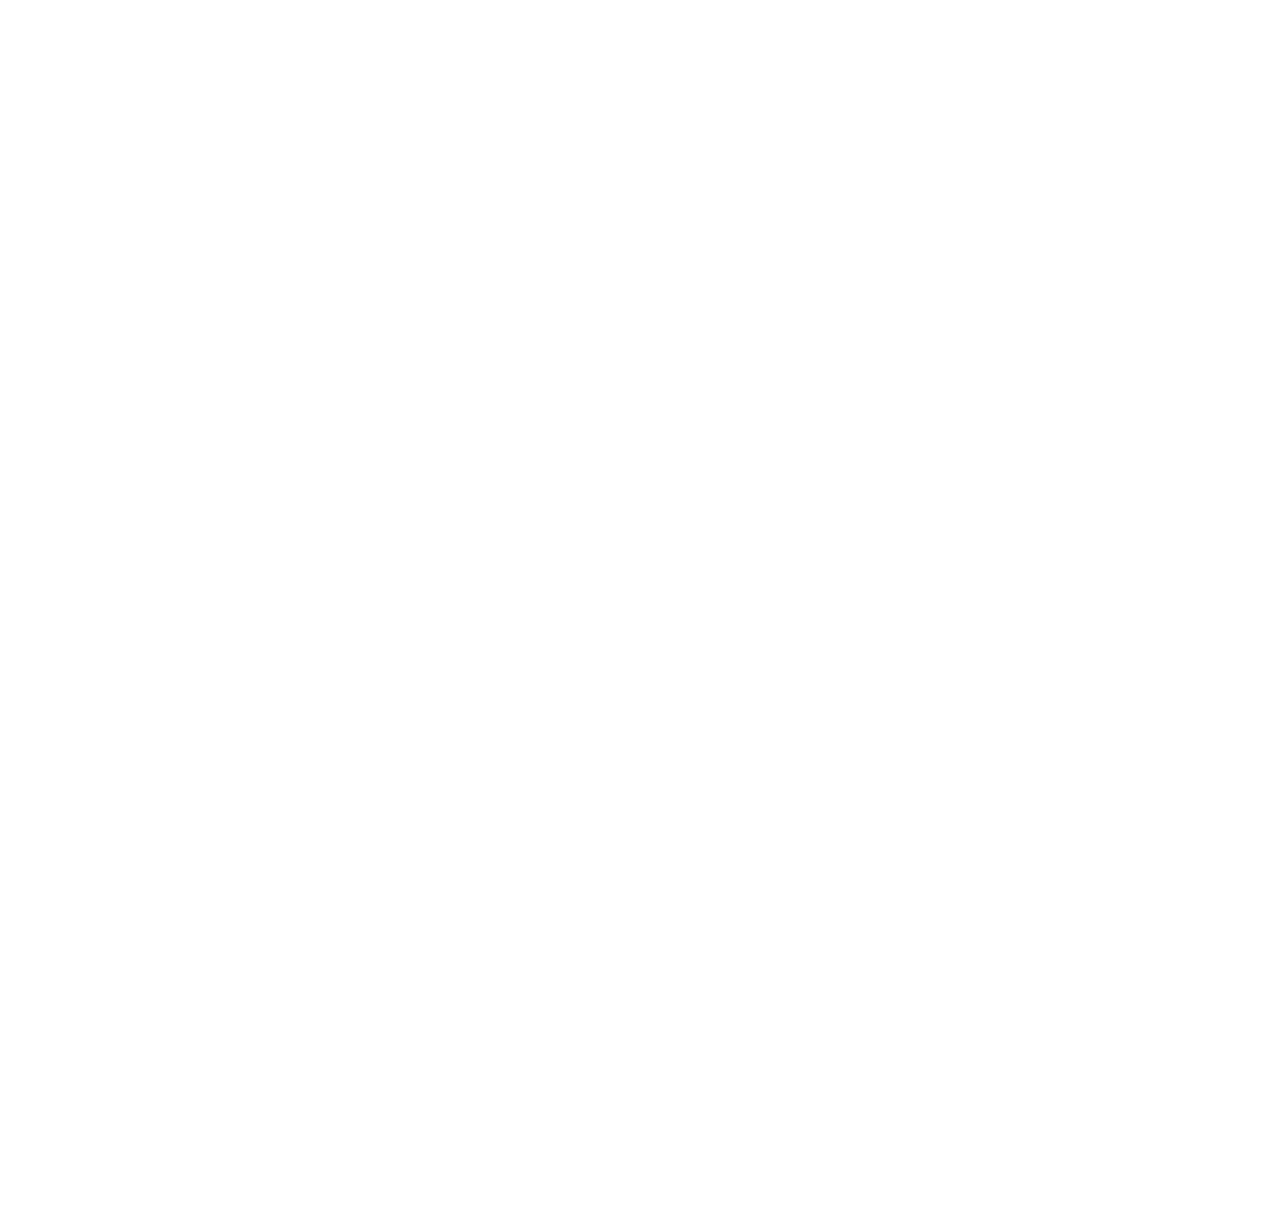
==== index.html @ 0f336463 "Rename 𝚒𝚗𝚍𝚎𝚡.html to index.html" ====
<html lang="en"> 
  <head>
    <meta charset="UTF-8" />
    <meta name="viewport" content="width=device-width,initial-scale=1.0" />
    <title>Portfolio</title>
    <link rel="stylesheet" href="omport.css" />
  </head>

  <body class="animated-box">
    <div class="navbar" id="myNavbar">
      <a href="#"></a>
      <a href="#">Home</a>
      <a href="#">About</a>
      <a href="#">Contact</a>

      <a href="javascript:void(0);" class="icon" onclick="toggleMenu()">
        &#9776;
      </a>
    </div>

    <div class="coin">
      <div class="coin1">
        <p>
          Hello! I'm <strong>Omprakash</strong>, a passionate developer with a
          knack for creating engaging and efficient solutions. With a strong
          foundation in web development, I enjoy transforming ideas into digital
          reality.
        </p>
      </div>
      <div class="coin2">
        <img src="omimg.JPG" alt="photo" />
      </div>
    </div>

    <section id="skills" class="skills-section">
      <div class="container">
        <h2>Skills</h2>
        <ul class="skills-list">
          <li>HTML</li>
          <li>CSS</li>
          <li>JavaScript</li>
          <li>Python</li>
          <li>C/C++</li>
        </ul>
      </div>
    </section>

    <div>
      <h1 style="text-align: center;">Projects</h1>
      <div class="projects">
        <div>
          <p>
            <h2>C/C++</h2>
            The mini project of the <strong>college application</strong>. 
          </p>
        </div>
        <div>
          <p>
           <h2>Python</h2>
          </p>
        </div>
        <div>
          <p>
            <h2>HTML,CSS</h2>
          </p>
        </div>
      </div>
    </div>

    
  </body>
  <script>
      function toggleMenu() {
        let navbar = document.getElementById("myNavbar");
        navbar.className =
          navbar.className === "navbar" ? "navbar responsive" : "navbar";
      }
    </script>
</html>
---- omport.css ----
* { 
  margin: 0;
  padding: 0px;
  box-sizing: border-box;
}
body {
  margin: 0;
  font-family: Arial, sans-serif;
}

.animated-box {
  position: relative;
  opacity: 0;
  transform: translate(100px);
  animation: slideInBottom 1s ease-out forwards;
}
@keyframes slideInBottom {
  0% {
    opacity: 0;
    transform: translateY(500px);
  }
  100% {
    opacity: 1;
    transform: translateY(0);
  }
}

.navbar {
  overflow: hidden;
  background-color: green;
}

.navbar a {
  float: left;
  display: block;
  color: white;
  text-align: center;
  padding: 14px 20px;
  text-decoration: none;
}

.navbar a:hover {
  background-color: #4caf50;
  color: black;
}

.navbar a.icon {
  display: none;
}

.coin {
  display: flex;
  flex-wrap: wrap;
  justify-content: center;
  height: 100vh;
}
.coin1 {
  flex: 1;
  padding: 20px;
  display: flex;
  justify-content: center;
  align-items: center;
}
.coin1 p {
  font-size: 3rem;
}
.coin2 {
  flex: 1;
}
.coin2 img {
  border: 5px solid aqua;
  border-radius: 50%;
  object-fit: contain;
  max-height: 100%;
  max-width: 100%;
  align-items: center;
  background: white;
  box-shadow: 19 005em 0 口#fed84c80, 20 0020em 4em 口#e8a55233, 21 0055en 8en 口#ff4d4d 1a;
  position: relative;
}

@media screen and (max-width: 600px) {
  * {
  margin: 0;
  padding: 0px;
  box-sizing: border-box;
}
  .navbar a:not(:first-child) {
    display: none;
  }

  .navbar a.icon {
    float: right;
    display: block;
  }

  .navbar.responsive {
    position: relative;
  }

  .navbar.responsive a.icon {
    position: absolute;
    right: 0;
    top: 0;
  }

  .navbar.responsive a {
    float: none;
    display: block;
    text-align: left;
  }
  .coin {
    display: grid;
  }
  .coin1 {
    grid-row: 2;
    padding: 20px;
    display: grid;
    justify-content: center;
    align-items: center;
  }
  .coin1 p {
    font-size: 30px;
  }
}

/*.coin {
  display: flex;
  height: 100vh;
}
.coin1 {
  flex: 1;
  padding: 20px;
  display: flex;
  justify-content: center;
  align-items: center;
}
.coin1 p {
  font-size: 3rem;
}
.coin2 {
  flex: 1;
}
.coin2 img {
  border: 5px solid aqua;
  border-radius: 50%;
  object-fit: contain;
  max-height: 100%;
  max-width: 100%;
  align-items: center;
}
*/
.skills-section {
  padding: 40px 0;
  background-color: #e2e2e2;
}

.skills-section h2 {
  text-align: center;
  margin-bottom: 20px;
}

.skills-list {
  display: flex;
  flex-wrap: wrap;
  justify-content: center;
  padding: 0;
  list-style: none;
}

.skills-list li {
  background-color: #333;
  color: #fff;
  margin: 10px;
  padding: 10px 20px;
  border-radius: 5px;
}

.projects {
  display: flex;
  flex: 3;
  justify-content: space-around;
}
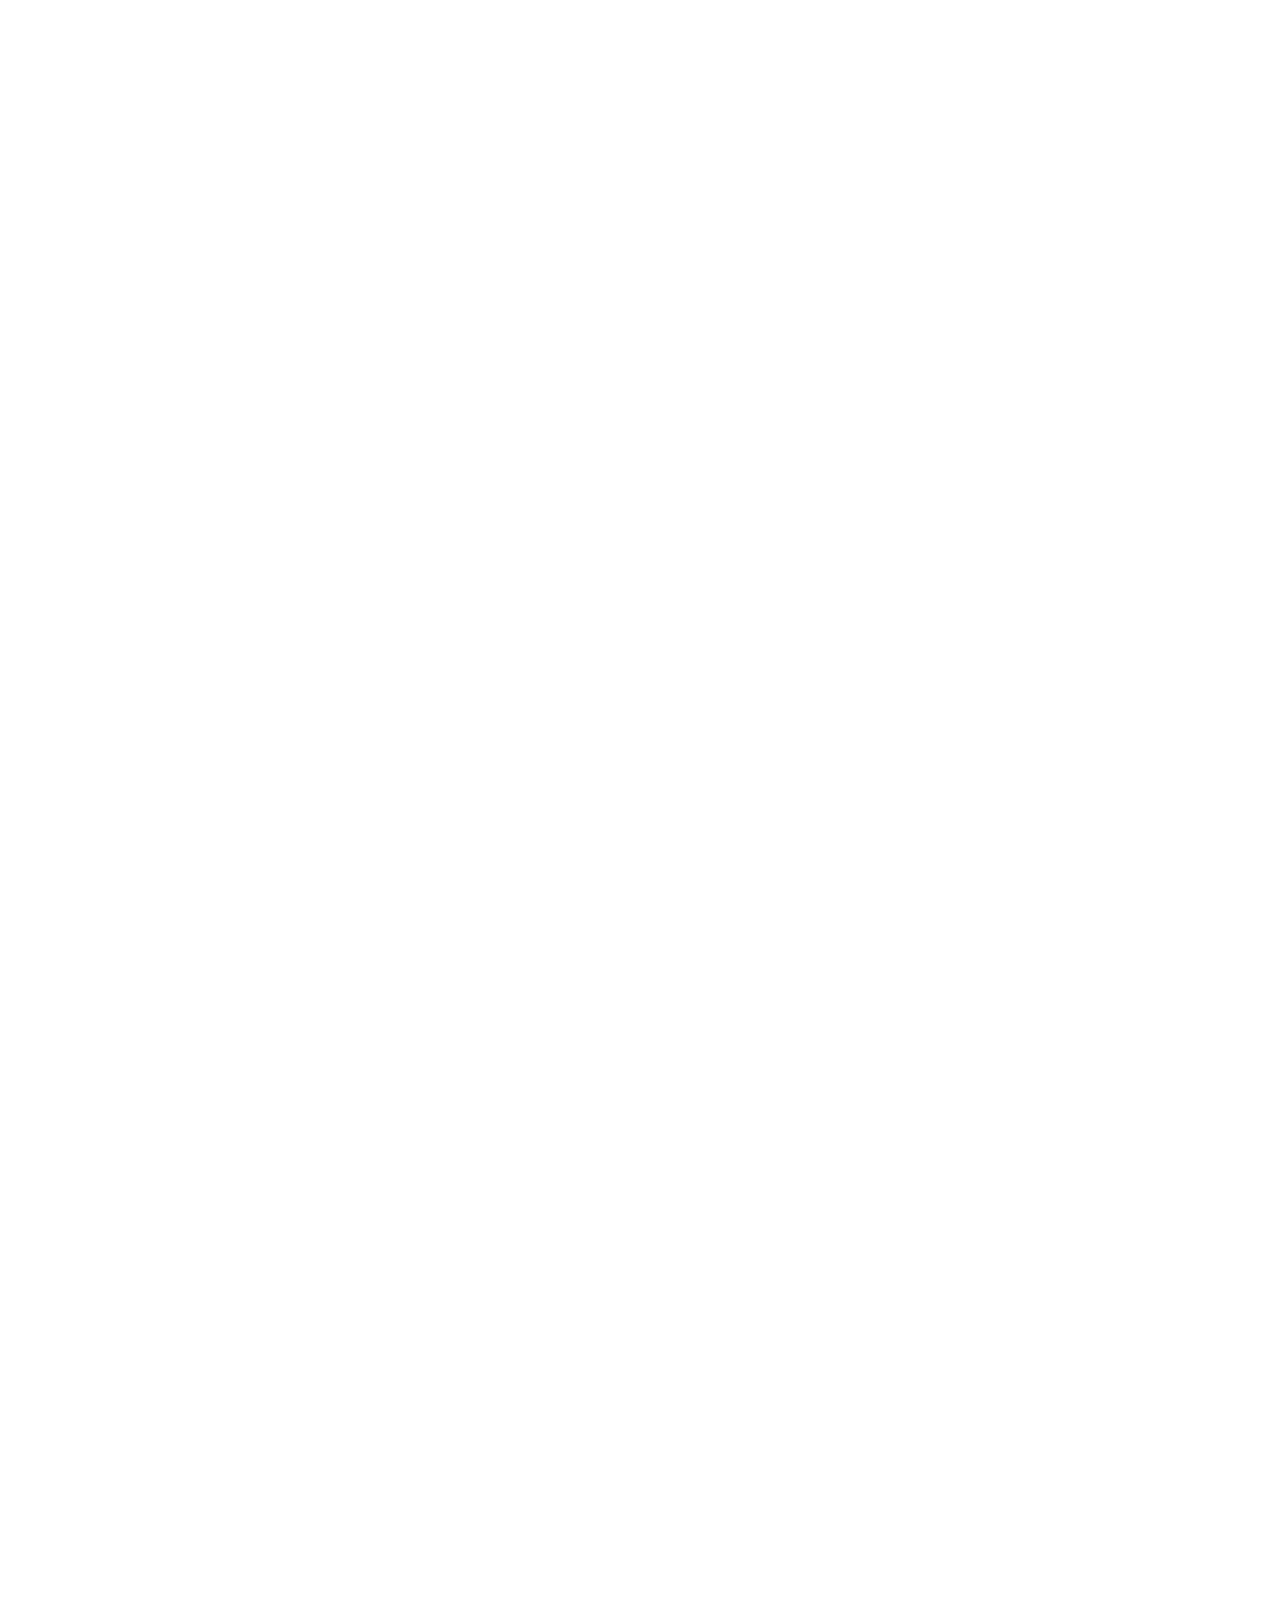
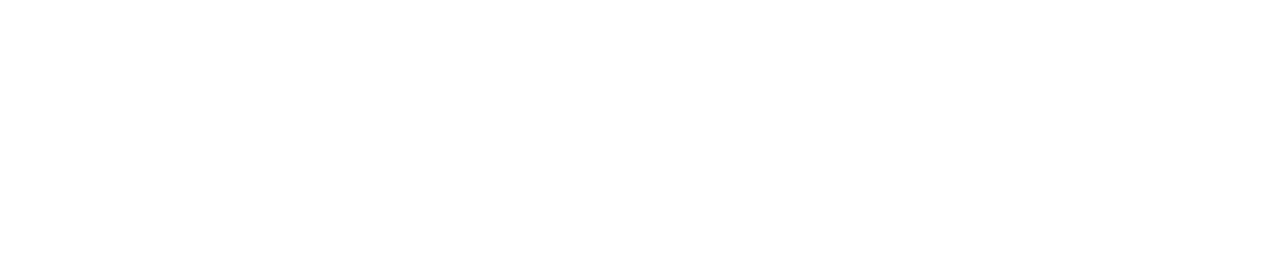
==== commit 47bbf3df: "Update and rename ompot.html to index.html" ====
--- a/index.html
+++ b/index.html
@@ -1,79 +1,172 @@
-<html lang="en"> 
-  <head>
-    <meta charset="UTF-8" />
-    <meta name="viewport" content="width=device-width,initial-scale=1.0" />
-    <title>Portfolio</title>
-    <link rel="stylesheet" href="omport.css" />
-  </head>
-
-  <body class="animated-box">
-    <div class="navbar" id="myNavbar">
-      <a href="#"></a>
-      <a href="#">Home</a>
-      <a href="#">About</a>
-      <a href="#">Contact</a>
-
-      <a href="javascript:void(0);" class="icon" onclick="toggleMenu()">
-        &#9776;
-      </a>
-    </div>
-
-    <div class="coin">
-      <div class="coin1">
-        <p>
-          Hello! I'm <strong>Omprakash</strong>, a passionate developer with a
-          knack for creating engaging and efficient solutions. With a strong
-          foundation in web development, I enjoy transforming ideas into digital
-          reality.
-        </p>
-      </div>
-      <div class="coin2">
-        <img src="omimg.JPG" alt="photo" />
-      </div>
-    </div>
-
-    <section id="skills" class="skills-section">
-      <div class="container">
-        <h2>Skills</h2>
-        <ul class="skills-list">
-          <li>HTML</li>
-          <li>CSS</li>
-          <li>JavaScript</li>
-          <li>Python</li>
-          <li>C/C++</li>
-        </ul>
-      </div>
-    </section>
-
-    <div>
-      <h1 style="text-align: center;">Projects</h1>
-      <div class="projects">
-        <div>
-          <p>
-            <h2>C/C++</h2>
-            The mini project of the <strong>college application</strong>. 
-          </p>
-        </div>
-        <div>
-          <p>
-           <h2>Python</h2>
-          </p>
-        </div>
-        <div>
-          <p>
-            <h2>HTML,CSS</h2>
-          </p>
-        </div>
-      </div>
-    </div>
-
-    
-  </body>
-  <script>
-      function toggleMenu() {
-        let navbar = document.getElementById("myNavbar");
-        navbar.className =
-          navbar.className === "navbar" ? "navbar responsive" : "navbar";
-      }
-    </script>
-</html>
+<html lang="en">
+  <head>
+    <meta charset="UTF-8" />
+    <meta name="viewport" content="width=device-width,initial-scale=1.0" />
+    <title>Portfolio</title>
+    <link rel="stylesheet" href="omport.css" />
+    <link rel="stylesheet" href="omport1.css" />
+  </head>
+
+  <body class="animated-box" id="home">
+    <div class="navbar" id="myNavbar">
+      <a href="#"></a>
+      <a href="#home">Home</a>
+      <a href="#about">About</a>
+      <a href="#contact">Contact</a>
+
+      <a href="javascript:void(0);" class="icon" onclick="toggleMenu()">
+        &#9776;
+      </a>
+    </div>
+
+    <div class="coin" id="about">
+      <div class="coin1">
+        <p>
+          Hello! I'm <strong>Omprakash</strong>, a passionate developer with a
+          knack for creating engaging and efficient solutions. With a strong
+          foundation in web development, I enjoy transforming ideas into digital
+          reality.
+        </p>
+      </div>
+      <div class="coin2">
+        <img src="omimg.JPG" alt="photo" />
+      </div>
+    </div>
+
+    <section id="skills" class="skills-section">
+      <div class="container">
+        <h2>Skills</h2>
+        <ul class="skills-list">
+          <li>HTML</li>
+          <li>CSS</li>
+          <li>JavaScript</li>
+          <li>Python</li>
+          <li>C/C++</li>
+        </ul>
+      </div>
+    </section>
+
+    <div>
+      <h1 style="text-align: center">Projects</h1>
+      <br /><br />
+
+      <div class="projects">
+        <div class="box">
+          <div id="show">
+            <h1 class="cls">C/C++</h1>
+            <!-- <div id="show">&#9660</div> -->
+            <br />
+          </div>
+          <div id="content" class="hidden assign">
+            <div>
+              This mini project for the
+              <strong>college application</strong> allows the user to choose
+              between Engineering or Arts as their preferred course of study.
+              After selecting the course, the program checks whether the user
+              meets the eligibility criteria for the chosen program. If the user
+              is eligible, they can proceed to fill in further details for the
+              application.
+            </div>
+
+            <img src="clgapply.jpg" />
+          </div>
+        </div>
+        <br /><br /><br />
+        <hr />
+
+        <div class="box">
+          <h1 id="show2" class="cls">Python</h1>
+          <br />
+          <div id="content2" class="hidden assign">
+            <div>
+              This mini project is focused on the
+              <strong>ATM Machine User Interface (UI)</strong>. The program
+              simulates the functionality of an ATM, allowing users to check
+              their bank balance, withdraw funds, and make deposits. The code
+              implements these core features of an ATM machine.
+            </div>
+            <img src="atmui.jpg" />
+          </div>
+        </div>
+        <br /><br /><br />
+        <hr />
+
+        <div>
+          <h1 id="show3" class="cls">FRONTEND</h1>
+          <br />
+          <div id="content3" class="hidden assign">
+            <div>
+              This mini project involves creating my own
+              <strong>Portfolio</strong>. The portfolio includes my personal
+              details, skills, and projects, along with the source code for each
+              project. The portfolio is developed using HTML, CSS, and
+              JavaScript to provide a functional and interactive presentation.
+            </div>
+            <img src="portimg.jpg" />
+          </div>
+        </div>
+        <br /><br /><br />
+        <hr />
+      </div>
+    </div>
+
+    <!-- contact section -->
+
+    <div class="call" id="contact">
+      <h1>Contact details</h1>
+      <br /><br /><br />
+      <form>
+        <label for="name">Name : </label>
+        <input
+          type="text"
+          name="Name"
+          id="name"
+          placeholder="name"
+        /><br /><br />
+        <label for="msg">Message : </label>
+        <input
+          type="text"
+          name="Message"
+          id="msg"
+          placeholder="message"
+        /><br /><br />
+        <input type="submit" value="Submit" />
+      </form>
+    </div>
+
+    <div class="foot">
+      <footer>
+        <p style="text-align: center">© copyright 2024 this is my portfolio</p>
+        <div>
+          <a
+            href="https://www.linkedin.com/in/om-prakash-46202a283?utm_source=share&utm_campaign=share_via&utm_content=profile&utm_medium=android_app"
+            >linedin</a
+          ><br />
+          <a href="https://github.com/Omdeveloped/">git</a>
+        </div>
+      </footer>
+    </div>
+  </body>
+  <script>
+    document.getElementById("show").addEventListener("click", function () {
+      var content = document.getElementById("content");
+      content.classList.toggle("hidden");
+    });
+
+    document.getElementById("show2").addEventListener("click", function () {
+      var content = document.getElementById("content2");
+      content.classList.toggle("hidden");
+    });
+
+    document.getElementById("show3").addEventListener("click", function () {
+      var content = document.getElementById("content3");
+      content.classList.toggle("hidden");
+    });
+
+    function toggleMenu() {
+      let navbar = document.getElementById("myNavbar");
+      navbar.className =
+        navbar.className === "navbar" ? "navbar responsive" : "navbar";
+    }
+  </script>
+</html>
--- a/omport.css
+++ b/omport.css
@@ -1,183 +1,280 @@
-* { 
-  margin: 0;
-  padding: 0px;
-  box-sizing: border-box;
-}
-body {
-  margin: 0;
-  font-family: Arial, sans-serif;
-}
-
-.animated-box {
-  position: relative;
-  opacity: 0;
-  transform: translate(100px);
-  animation: slideInBottom 1s ease-out forwards;
-}
-@keyframes slideInBottom {
-  0% {
-    opacity: 0;
-    transform: translateY(500px);
-  }
-  100% {
-    opacity: 1;
-    transform: translateY(0);
-  }
-}
-
-.navbar {
-  overflow: hidden;
-  background-color: green;
-}
-
-.navbar a {
-  float: left;
-  display: block;
-  color: white;
-  text-align: center;
-  padding: 14px 20px;
-  text-decoration: none;
-}
-
-.navbar a:hover {
-  background-color: #4caf50;
-  color: black;
-}
-
-.navbar a.icon {
-  display: none;
-}
-
-.coin {
-  display: flex;
-  flex-wrap: wrap;
-  justify-content: center;
-  height: 100vh;
-}
-.coin1 {
-  flex: 1;
-  padding: 20px;
-  display: flex;
-  justify-content: center;
-  align-items: center;
-}
-.coin1 p {
-  font-size: 3rem;
-}
-.coin2 {
-  flex: 1;
-}
-.coin2 img {
-  border: 5px solid aqua;
-  border-radius: 50%;
-  object-fit: contain;
-  max-height: 100%;
-  max-width: 100%;
-  align-items: center;
-  background: white;
-  box-shadow: 19 005em 0 口#fed84c80, 20 0020em 4em 口#e8a55233, 21 0055en 8en 口#ff4d4d 1a;
-  position: relative;
-}
-
-@media screen and (max-width: 600px) {
-  * {
-  margin: 0;
-  padding: 0px;
-  box-sizing: border-box;
-}
-  .navbar a:not(:first-child) {
-    display: none;
-  }
-
-  .navbar a.icon {
-    float: right;
-    display: block;
-  }
-
-  .navbar.responsive {
-    position: relative;
-  }
-
-  .navbar.responsive a.icon {
-    position: absolute;
-    right: 0;
-    top: 0;
-  }
-
-  .navbar.responsive a {
-    float: none;
-    display: block;
-    text-align: left;
-  }
-  .coin {
-    display: grid;
-  }
-  .coin1 {
-    grid-row: 2;
-    padding: 20px;
-    display: grid;
-    justify-content: center;
-    align-items: center;
-  }
-  .coin1 p {
-    font-size: 30px;
-  }
-}
-
-/*.coin {
-  display: flex;
-  height: 100vh;
-}
-.coin1 {
-  flex: 1;
-  padding: 20px;
-  display: flex;
-  justify-content: center;
-  align-items: center;
-}
-.coin1 p {
-  font-size: 3rem;
-}
-.coin2 {
-  flex: 1;
-}
-.coin2 img {
-  border: 5px solid aqua;
-  border-radius: 50%;
-  object-fit: contain;
-  max-height: 100%;
-  max-width: 100%;
-  align-items: center;
-}
-*/
-.skills-section {
-  padding: 40px 0;
-  background-color: #e2e2e2;
-}
-
-.skills-section h2 {
-  text-align: center;
-  margin-bottom: 20px;
-}
-
-.skills-list {
-  display: flex;
-  flex-wrap: wrap;
-  justify-content: center;
-  padding: 0;
-  list-style: none;
-}
-
-.skills-list li {
-  background-color: #333;
-  color: #fff;
-  margin: 10px;
-  padding: 10px 20px;
-  border-radius: 5px;
-}
-
-.projects {
-  display: flex;
-  flex: 3;
-  justify-content: space-around;
-}+* {
+  margin: 0;
+  padding: 0;
+  box-sizing: border-box;
+}
+body {
+  margin: 0;
+  font-family: "Times New Roman", Times, serif;
+}
+
+.animated-box {
+  position: relative;
+  opacity: 0;
+  transform: translate(100px);
+  animation: slideInBottom 1s ease-out forwards;
+}
+@keyframes slideInBottom {
+  0% {
+    opacity: 0;
+    transform: translateY(500px);
+  }
+  100% {
+    opacity: 1;
+    transform: translateY(0);
+  }
+}
+
+.navbar {
+  overflow: hidden;
+  background-color: green;
+}
+
+.navbar a {
+  float: left;
+  display: block;
+  color: white;
+  text-align: center;
+  padding: 14px 20px;
+  text-decoration: none;
+}
+
+.navbar a:hover {
+  background-color: #4caf50;
+  color: black;
+}
+
+.navbar a.icon {
+  display: none;
+}
+
+.coin {
+  background-color: #fafad2;
+  padding: 10px;
+  border: 1px solid gray;
+  border-radius: 10px;
+  display: flex;
+  height: 100vh;
+}
+.coin1 {
+  flex: 1;
+  padding: 20px;
+  display: flex;
+  justify-content: center;
+  align-items: center;
+}
+.coin1 p {
+  font-size: 3rem;
+}
+.coin2 {
+  flex: 1;
+}
+.coin2 img {
+  border: 5px;
+  border-radius: 50%;
+  padding: 10px;
+  object-fit: contain;
+  max-height: 100%;
+  max-width: 100%;
+  align-items: center;
+  box-shadow: 0 0 5em 0 #fed84c80, 0 0 20em 4em #e8a55233,
+    0 0 55em 8em #ff4d4d1a;
+  position: relative;
+}
+
+@media screen and (max-width: 600px) {
+  .navbar a:not(:first-child) {
+    display: none;
+  }
+
+  .navbar a.icon {
+    float: right;
+    display: block;
+  }
+
+  .navbar.responsive {
+    position: relative;
+  }
+
+  .navbar.responsive a.icon {
+    position: absolute;
+    right: 0;
+    top: 0;
+  }
+
+  .navbar.responsive a {
+    float: none;
+    display: block;
+    text-align: left;
+  }
+  .coin {
+    display: grid;
+  }
+  .coin1 {
+    grid-row: 2;
+    padding: 20px;
+    display: grid;
+    justify-content: center;
+    align-items: center;
+  }
+  .coin1 p {
+    font-size: 30px;
+  }
+  .projects {
+    display: inline-block;
+    /*flex: 1;
+    justify-content: space-around;*/
+  }
+
+  /* .sep {
+    display: flex;
+  }
+  .sep.sep1 {
+    size: 50%;
+    flex: 1;
+    display: flex;
+    justify-content: right;
+    align-items: right;
+  } */
+  .cls {
+    text-align: center;
+  }
+  .cls:hover {
+    cursor: pointer;
+  }
+  /* .box {
+    width: 100%;
+    height: fit-content;
+    border: 1px solid gray;
+    border-radius: 10px;
+    background-color: transparent;
+    opacity: 1;
+  } */
+  .assign {
+    text-align: center;
+    height: fit-content;
+    width: 100%;
+    font-size: 20px;
+  }
+}
+
+/*.coin {
+  display: flex;
+  height: 100vh;
+}
+.coin1 {
+  flex: 1;
+  padding: 20px;
+  display: flex;
+  justify-content: center;
+  align-items: center;
+}
+.coin1 p {
+  font-size: 3rem;
+}
+.coin2 {
+  flex: 1;
+}
+.coin2 img {
+  border: 5px solid aqua;
+  border-radius: 50%;
+  object-fit: contain;
+  max-height: 100%;
+  max-width: 100%;
+  align-items: center;
+}
+*/
+.skills-section {
+  border: 50px;
+
+  border-radius: 10px;
+  padding: 40px 0;
+  background-color: #e2e2e2;
+}
+
+.skills-section h2 {
+  text-align: center;
+  margin-bottom: 20px;
+}
+
+.skills-list {
+  display: flex;
+  flex-wrap: wrap;
+  justify-content: center;
+  padding: 0;
+  list-style: none;
+}
+
+.skills-list li {
+  background-color: #333;
+  color: #fff;
+  margin: 10px;
+  padding: 10px 20px;
+  border-radius: 5px;
+}
+
+.projects {
+  padding: 10px;
+  border: 2px solid gray;
+  border-radius: 10px;
+}
+.cls {
+  text-align: center;
+}
+.cls:hover {
+  cursor: pointer;
+}
+.hidden {
+  display: none;
+  text-align: left;
+}
+/* .proimg {
+  height: 50px;
+  width: 50px;
+} */
+/* .hidden .assign {
+  text-align: center;
+  size: 20px;
+} */
+/* .right {
+  text-align: right;
+} */
+/* .sep {
+  display: flex;
+}
+.sep1 {
+  padding-left: 30px;
+  padding-right: 30px;
+  flex: 1;
+  display: flex;
+  justify-content: right;
+  align-items: right;
+} */
+/* flex: 1;
+  padding: 20px;
+  display: flex;
+  justify-content: center;
+  align-items: center; */
+/* .box {
+  width: 100%;
+  height: fit-content;
+  border: 1px solid gray;
+  border-radius: 10px;
+  background-color: transparent;
+  opacity: 1;
+} */
+
+/* contact */
+.call {
+  padding: 10px;
+  text-align: center;
+  border: 2px solid gray;
+  border-radius: 10px;
+}
+
+.foot {
+  padding: 20px;
+  border: 2px solid gray;
+  background: gray;
+  border-radius: 10px;
+}
--- a/omport1.css
+++ b/omport1.css
@@ -0,0 +1,31 @@
+.assign {
+  text-align: center;
+  size: 500px;
+  font-size: 30px;
+}
+.assign > img {
+  height: 300px;
+  width: 300px;
+}
+@media screen and (max-width: 600px) {
+  .assign {
+    text-align: center;
+    size: 500px;
+    font-size: 30px;
+  }
+  .hidden {
+    display: flex;
+    height: fit-content;
+    width: 100%;
+    overflow: hidden;
+    visibility: collapse;
+  }
+  .cls {
+    height: 20px;
+  }
+
+  /* .cls:hover {
+    height: fit-content;
+    cursor: pointer;
+  } */
+}
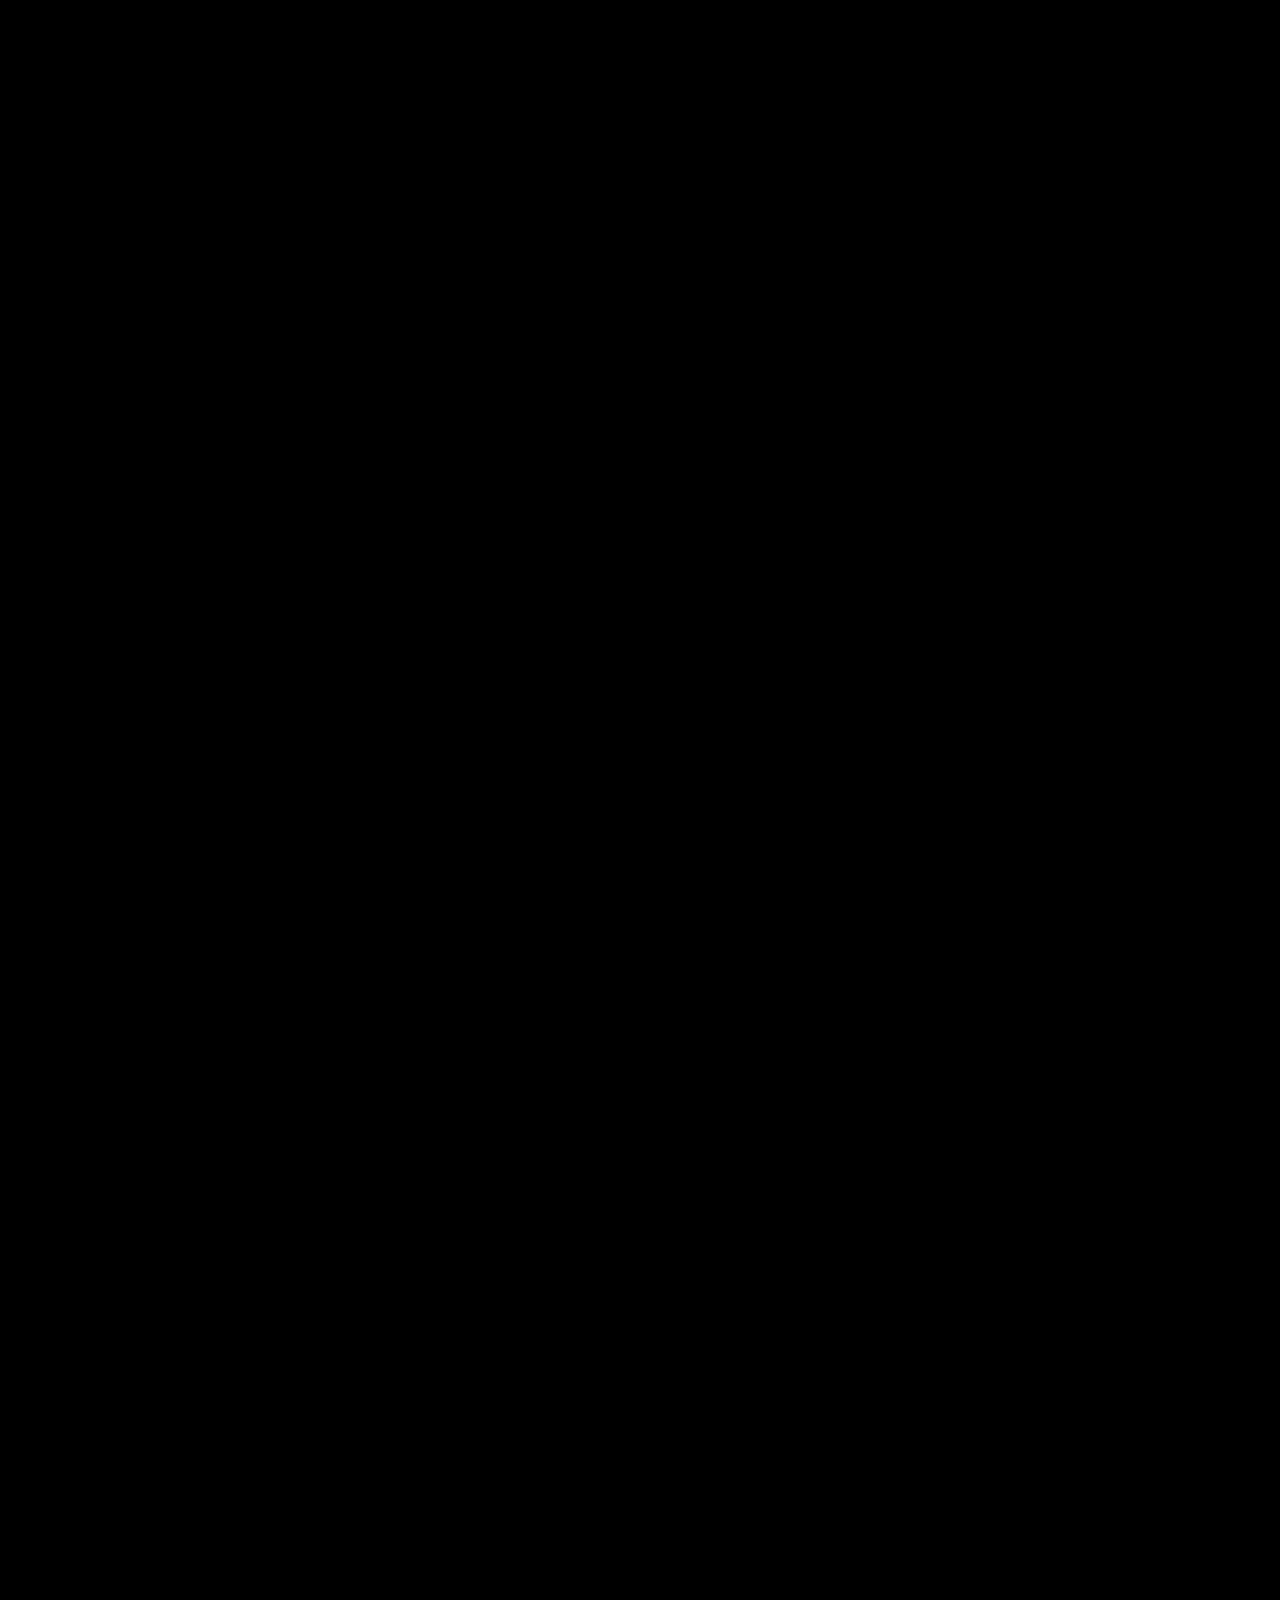
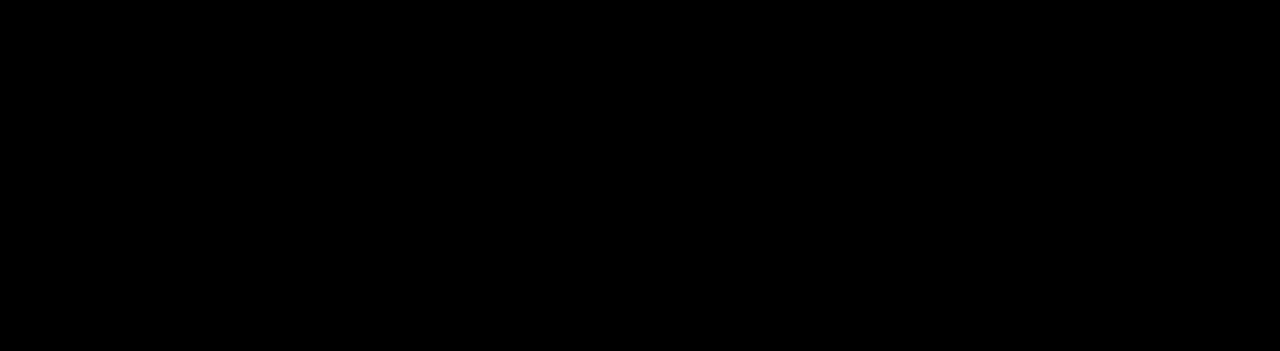
==== commit 715699a0: "Update and rename ompot.html to index.html" ====
--- a/index.html
+++ b/index.html
@@ -7,7 +7,7 @@
     <link rel="stylesheet" href="omport1.css" />
   </head>
 
-  <body class="animated-box" id="home">
+  <body class="animated-box darktheme" id="home">
     <div class="navbar" id="myNavbar">
       <a href="#"></a>
       <a href="#home">Home</a>
@@ -47,7 +47,7 @@
     </section>
 
     <div>
-      <h1 style="text-align: center">Projects</h1>
+      <h1 class="ptc">Our Projects</h1>
       <br /><br />
 
       <div class="projects">
@@ -55,9 +55,9 @@
           <div id="show">
             <h1 class="cls">C/C++</h1>
             <!-- <div id="show">&#9660</div> -->
-            <br />
+            <br /><br />
           </div>
-          <div id="content" class="hidden assign">
+          <div id="content" class="hidden assign hide">
             <div>
               This mini project for the
               <strong>college application</strong> allows the user to choose
@@ -68,16 +68,18 @@
               application.
             </div>
 
-            <img src="clgapply.jpg" />
+            <img src="clgapply.jpg" /><br />
+            <a href="https://github.com/Omdeveloped/App.git" target="_blank"
+              >Source code</a
+            >
           </div>
         </div>
-        <br /><br /><br />
-        <hr />
+        <br /><br /><br /><br />
 
         <div class="box">
           <h1 id="show2" class="cls">Python</h1>
-          <br />
-          <div id="content2" class="hidden assign">
+          <br /><br />
+          <div id="content2" class="hidden assign hide">
             <div>
               This mini project is focused on the
               <strong>ATM Machine User Interface (UI)</strong>. The program
@@ -88,13 +90,12 @@
             <img src="atmui.jpg" />
           </div>
         </div>
-        <br /><br /><br />
-        <hr />
+        <br /><br /><br /><br />
 
         <div>
           <h1 id="show3" class="cls">FRONTEND</h1>
-          <br />
-          <div id="content3" class="hidden assign">
+          <br /><br />
+          <div id="content3" class="hidden assign hide">
             <div>
               This mini project involves creating my own
               <strong>Portfolio</strong>. The portfolio includes my personal
@@ -106,7 +107,6 @@
           </div>
         </div>
         <br /><br /><br />
-        <hr />
       </div>
     </div>
 
--- a/omport.css
+++ b/omport.css
@@ -2,6 +2,10 @@
   margin: 0;
   padding: 0;
   box-sizing: border-box;
+}
+.darktheme {
+  background-color: black;
+  color: white;
 }
 body {
   margin: 0;
@@ -27,11 +31,11 @@
 
 .navbar {
   overflow: hidden;
-  background-color: green;
+  /* background-color: green; */
 }
 
 .navbar a {
-  float: left;
+  float: right;
   display: block;
   color: white;
   text-align: center;
@@ -40,8 +44,9 @@
 }
 
 .navbar a:hover {
-  background-color: #4caf50;
-  color: black;
+  cursor: pointer;
+  background-color: black;
+  color: white;
 }
 
 .navbar a.icon {
@@ -49,7 +54,6 @@
 }
 
 .coin {
-  background-color: #fafad2;
   padding: 10px;
   border: 1px solid gray;
   border-radius: 10px;
@@ -77,7 +81,7 @@
   max-height: 100%;
   max-width: 100%;
   align-items: center;
-  box-shadow: 0 0 5em 0 #fed84c80, 0 0 20em 4em #e8a55233,
+  box-shadow: 0 0 5em 0 #1a25c780, 0 0 20em 4em #1c033896,
     0 0 55em 8em #ff4d4d1a;
   position: relative;
 }
@@ -189,7 +193,7 @@
 
   border-radius: 10px;
   padding: 40px 0;
-  background-color: #e2e2e2;
+  /* background-color: #e2e2e2; */
 }
 
 .skills-section h2 {
@@ -212,7 +216,11 @@
   padding: 10px 20px;
   border-radius: 5px;
 }
-
+.ptc {
+  /* project title color */
+  text-align: center;
+  color: steelblue;
+}
 .projects {
   padding: 10px;
   border: 2px solid gray;
--- a/omport1.css
+++ b/omport1.css
@@ -1,6 +1,6 @@
 .assign {
   text-align: center;
-  size: 500px;
+  size: 50px;
   font-size: 30px;
 }
 .assign > img {
@@ -10,15 +10,15 @@
 @media screen and (max-width: 600px) {
   .assign {
     text-align: center;
-    size: 500px;
+    /* size: 500px; */
     font-size: 30px;
   }
-  .hidden {
-    display: flex;
-    height: fit-content;
+  .hide {
+    display: block;
+    /* height: fit-content; */
     width: 100%;
     overflow: hidden;
-    visibility: collapse;
+    visibility: visible;
   }
   .cls {
     height: 20px;
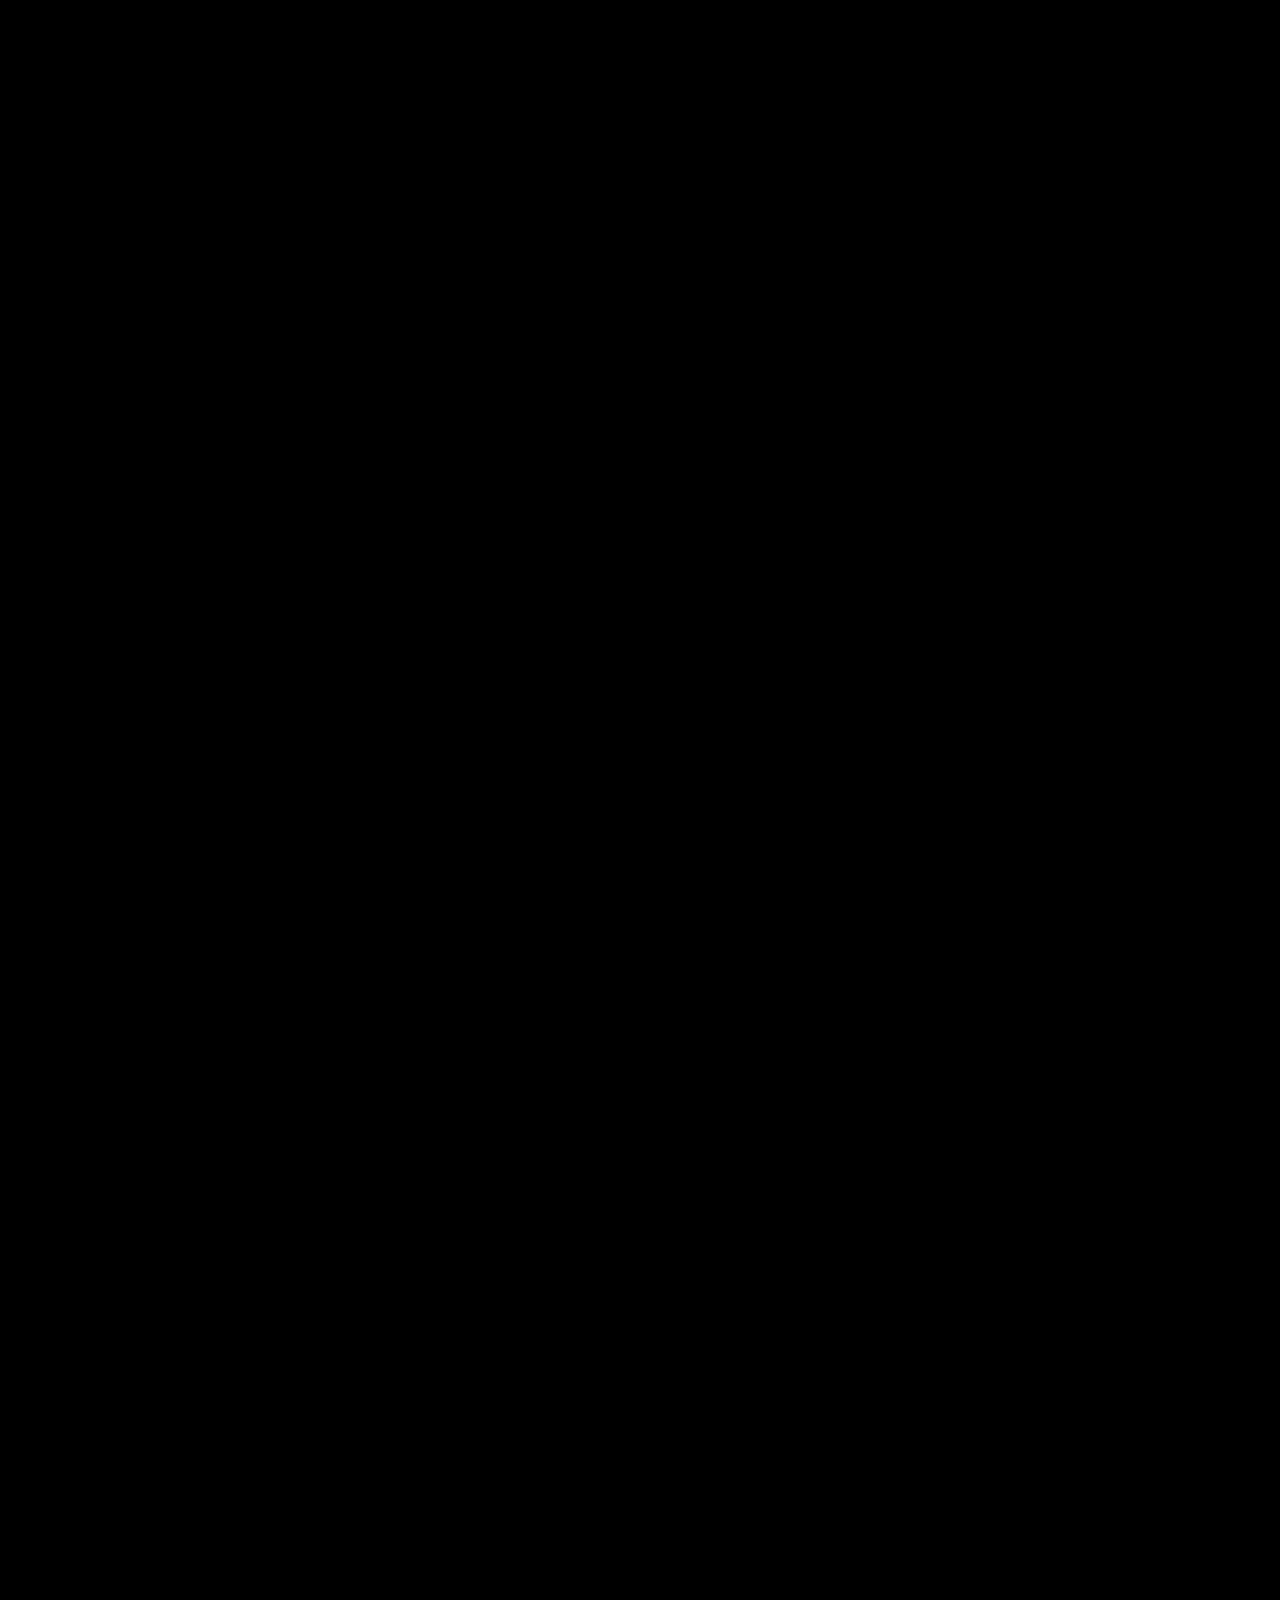
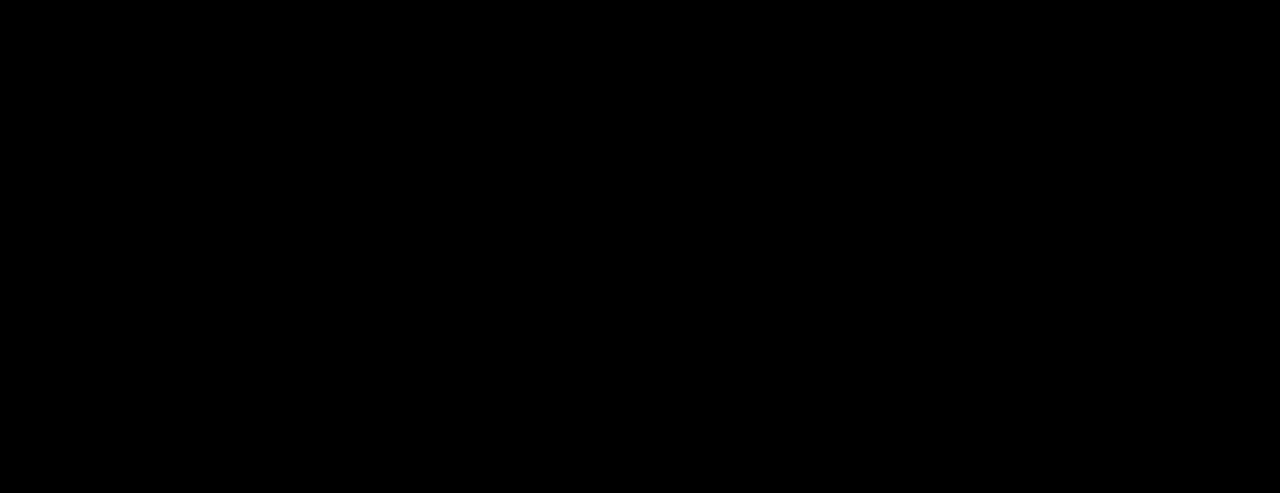
==== commit 82f32981: "Add files via upload" ====
--- a/index.html
+++ b/index.html
@@ -3,73 +3,91 @@
     <meta charset="UTF-8" />
     <meta name="viewport" content="width=device-width,initial-scale=1.0" />
     <title>Portfolio</title>
+    <link
+      rel="stylesheet"
+      href="https://cdnjs.cloudflare.com/ajax/libs/font-awesome/4.7.0/css/font-awesome.min.css"
+    />
+    <link
+      rel="stylesheet"
+      href="https://cdnjs.cloudflare.com/ajax/font-awesome/4.7.0/css/font-awesome.min.css libs"
+    />
     <link rel="stylesheet" href="omport.css" />
     <link rel="stylesheet" href="omport1.css" />
   </head>
 
   <body class="animated-box darktheme" id="home">
+    <!-- nav section -->
     <div class="navbar" id="myNavbar">
       <a href="#"></a>
-      <a href="#home">Home</a>
-      <a href="#about">About</a>
-      <a href="#contact">Contact</a>
-
-      <a href="javascript:void(0);" class="icon" onclick="toggleMenu()">
+      <a href="#home" class="nav-link"> Home</a>
+      <a href="#about" class="nav-link"> About</a>
+      <a href="#skills" class="nav-link">Skill</a>
+      <a href="#project" class="nav-link">Project</a>
+      <a href="#contact"class="nav-link"> Contact</a>
+      
+
+      <a href="javascript:void(0);" class="icon nav-link" onclick="toggleMenu()">
         &#9776;
       </a>
     </div>
-
-    <div class="coin" id="about">
+    <br /><br /><br />
+    
+    <!-- about section -->
+    <span id="about">About <strong>Me</strong></span>
+
+    <div class="coin">
       <div class="coin1">
         <p>
-          Hello! I'm <strong>Omprakash</strong>, a passionate developer with a
-          knack for creating engaging and efficient solutions. With a strong
-          foundation in web development, I enjoy transforming ideas into digital
-          reality.
+          Hello! I'm <strong>Omprakash</strong>, a passionate
+          developer with a knack for creating engaging and efficient solutions.
+          With a strong foundation in web development, I enjoy transforming
+          ideas into digital reality.
         </p>
       </div>
       <div class="coin2">
-        <img src="omimg.JPG" alt="photo" />
-      </div>
-    </div>
-
+        <img src="https://i.ibb.co/ygmmD4m/1000021553-removebg-preview.png" alt="1000021553-removebg-preview" >
+      </div>
+    </div>
+
+    <!-- skill section -->
     <section id="skills" class="skills-section">
       <div class="container">
-        <h2>Skills</h2>
-        <ul class="skills-list">
-          <li>HTML</li>
-          <li>CSS</li>
-          <li>JavaScript</li>
-          <li>Python</li>
-          <li>C/C++</li>
+        <h2><strong>Skills</strong></h2>
+        <ul class="skills-list ">
+          <li class="nav-link">HTML</li>
+          <li class="nav-link">CSS</li>
+          <li class="nav-link">JAVASCRIPT</li>
+          <li class="nav-link">PYTHON</li>
+          <li class="nav-link">C/C++</li>
         </ul>
       </div>
     </section>
 
+    <!-- project section -->
     <div>
-      <h1 class="ptc">Our Projects</h1>
+      <h1 class="ptc st2" id="project"><strong>My Projects</strong></h1>
       <br /><br />
 
       <div class="projects">
         <div class="box">
           <div id="show">
-            <h1 class="cls">C/C++</h1>
-            <!-- <div id="show">&#9660</div> -->
+            <h1 class="cls nav-link">C/C++ <div class="show">&#9660</div></h1>
+             
             <br /><br />
           </div>
           <div id="content" class="hidden assign hide">
             <div>
               This mini project for the
-              <strong>college application</strong> allows the user to choose
-              between Engineering or Arts as their preferred course of study.
-              After selecting the course, the program checks whether the user
-              meets the eligibility criteria for the chosen program. If the user
-              is eligible, they can proceed to fill in further details for the
-              application.
+              <strong class="st3">College Application</strong> allows the user
+              to choose between Engineering or Arts as their preferred course of
+              study. After selecting the course, the program checks whether the
+              user meets the eligibility criteria for the chosen program. If the
+              user is eligible, they can proceed to fill in further details for
+              the application.
             </div>
 
-            <img src="clgapply.jpg" /><br />
-            <a href="https://github.com/Omdeveloped/App.git" target="_blank"
+            <img src="clgapply1.jpeg" /><br />
+            <a href="https://github.com/Op0778/College-application.git" target="_blank"
               >Source code</a
             >
           </div>
@@ -77,33 +95,42 @@
         <br /><br /><br /><br />
 
         <div class="box">
-          <h1 id="show2" class="cls">Python</h1>
+          <h1 id="show2" class="cls nav-link">PYTHON <div class="show">&#9660</div></h1>
           <br /><br />
           <div id="content2" class="hidden assign hide">
             <div>
               This mini project is focused on the
-              <strong>ATM Machine User Interface (UI)</strong>. The program
-              simulates the functionality of an ATM, allowing users to check
-              their bank balance, withdraw funds, and make deposits. The code
-              implements these core features of an ATM machine.
+              <strong class="st4">ATM Machine User Interface (UI)</strong>. The
+              program simulates the functionality of an ATM, allowing users to
+              check their bank balance, withdraw funds, and make deposits. The
+              code implements these core features of an ATM machine.
             </div>
-            <img src="atmui.jpg" />
+            <img src="atm.jpg" /><br />
+            <a href="https://github.com/Op0778/Atm.git" target="_blank"
+              >Source code</a
+            >
           </div>
         </div>
         <br /><br /><br /><br />
 
         <div>
-          <h1 id="show3" class="cls">FRONTEND</h1>
+          <h1 id="show3" class="cls nav-link">FRONTEND <div class="show">&#9660</div></h1>
+          
           <br /><br />
           <div id="content3" class="hidden assign hide">
             <div>
               This mini project involves creating my own
-              <strong>Portfolio</strong>. The portfolio includes my personal
-              details, skills, and projects, along with the source code for each
-              project. The portfolio is developed using HTML, CSS, and
+              <strong class="st5">Portfolio</strong>. The portfolio includes my
+              personal details, skills, and projects, along with the source code
+              for each project. The portfolio is developed using HTML, CSS, and
               JavaScript to provide a functional and interactive presentation.
             </div>
-            <img src="portimg.jpg" />
+            <img src="portimg.jpg" class="st" /><br />
+            <a
+              href="https://github.com/Op0778/Portfolio.git"
+              target="_blank"
+              >Source code</a
+            >
           </div>
         </div>
         <br /><br /><br />
@@ -113,60 +140,67 @@
     <!-- contact section -->
 
     <div class="call" id="contact">
-      <h1>Contact details</h1>
+      <h1><strong>Contact details</strong></h1>
       <br /><br /><br />
-      <form>
-        <label for="name">Name : </label>
+      <form action="https://api.web3forms.com/submit" method="POST">
+        <input type="hidden" name="access_key" value="f80d8f01-edf8-4688-8229-ffcbc62cc471">
+        <input  type="text" name="Name" id="name" placeholder="name" required />
         <input
           type="text"
           name="Name"
           id="name"
-          placeholder="name"
+          placeholder="lastname"
+          required
         /><br /><br />
-        <label for="msg">Message : </label>
         <input
+          type="email"
+          name="E-mail"
+          id="mail"
+          placeholder="example@gmail.com"
+          required
+        /><br /><br />
+
+        <textarea
           type="text"
           name="Message"
           id="msg"
-          placeholder="message"
-        /><br /><br />
+          placeholder="message here"
+          required
+        ></textarea
+        ><br /><br />
         <input type="submit" value="Submit" />
       </form>
     </div>
 
+    <!-- footer section -->
+
     <div class="foot">
       <footer>
-        <p style="text-align: center">© copyright 2024 this is my portfolio</p>
+        
         <div>
           <a
             href="https://www.linkedin.com/in/om-prakash-46202a283?utm_source=share&utm_campaign=share_via&utm_content=profile&utm_medium=android_app"
-            >linedin</a
-          ><br />
-          <a href="https://github.com/Omdeveloped/">git</a>
-        </div>
+            target="_blank"
+            ><i
+              class="fa fa-linkedin-square"
+              style="font-size: 50px; color: biue"
+            ></i></a
+          ><br>
+          
+          
+          <a href="https://github.com/op0778/" target="_blank">
+            <i
+              class="fa fa-github-square"
+              style="font-size: 50px; color: black"
+            ></i
+          ></a>
+          
+        </div>
+        <p style="text-align: center; font-size: large; color: black">
+          &copy;  2024 this portfolio developed by omprakash
+        </p>
       </footer>
     </div>
   </body>
-  <script>
-    document.getElementById("show").addEventListener("click", function () {
-      var content = document.getElementById("content");
-      content.classList.toggle("hidden");
-    });
-
-    document.getElementById("show2").addEventListener("click", function () {
-      var content = document.getElementById("content2");
-      content.classList.toggle("hidden");
-    });
-
-    document.getElementById("show3").addEventListener("click", function () {
-      var content = document.getElementById("content3");
-      content.classList.toggle("hidden");
-    });
-
-    function toggleMenu() {
-      let navbar = document.getElementById("myNavbar");
-      navbar.className =
-        navbar.className === "navbar" ? "navbar responsive" : "navbar";
-    }
-  </script>
+  <script src="omport.js" async></script>
 </html>
--- a/omport.css
+++ b/omport.css
@@ -9,9 +9,11 @@
 }
 body {
   margin: 0;
+  /* position: relative; */
   font-family: "Times New Roman", Times, serif;
 }
 
+/* animation */
 .animated-box {
   position: relative;
   opacity: 0;
@@ -28,14 +30,18 @@
     transform: translateY(0);
   }
 }
-
+/* responsive nav */
 .navbar {
   overflow: hidden;
-  /* background-color: green; */
+  position: sticky;
+  top: 0px;
+  overflow: hidden;
+  border-bottom: transparent;
 }
 
 .navbar a {
   float: right;
+  font-size: large;
   display: block;
   color: white;
   text-align: center;
@@ -45,20 +51,20 @@
 
 .navbar a:hover {
   cursor: pointer;
-  background-color: black;
-  color: white;
+  color: yellow;
+  border-bottom: 3px solid yellow;
 }
 
 .navbar a.icon {
   display: none;
 }
 
+/* about section */
 .coin {
   padding: 10px;
-  border: 1px solid gray;
   border-radius: 10px;
   display: flex;
-  height: 100vh;
+  height: 90vh;
 }
 .coin1 {
   flex: 1;
@@ -71,28 +77,70 @@
   font-size: 3rem;
 }
 .coin2 {
-  flex: 1;
+  flex: 0cm;
 }
 .coin2 img {
+  justify-content: center;
   border: 5px;
   border-radius: 50%;
-  padding: 10px;
+
   object-fit: contain;
   max-height: 100%;
   max-width: 100%;
   align-items: center;
-  box-shadow: 0 0 5em 0 #1a25c780, 0 0 20em 4em #1c033896,
-    0 0 55em 8em #ff4d4d1a;
+
   position: relative;
 }
-
+.coin2 img:hover {
+  cursor: none;
+  box-shadow: 0 0 5em 0 yellow;
+}
+
+@media screen and (min-width: 601px) and (max-width: 1050px) {
+  /* about section */
+  .coin {
+    padding: 10px;
+    border: 1px solid gray;
+    border-radius: 10px;
+    display: flex;
+    height: fit-content;
+  }
+  .coin1 {
+    flex: 1;
+    padding: 20px;
+    display: flex;
+    justify-content: center;
+    align-items: center;
+  }
+  .coin1 p {
+    font-size: 30px;
+  }
+  .coin2 {
+    flex: 1;
+  }
+  .coin2 img {
+    border: 5px;
+    border-radius: 50%;
+
+    object-fit: contain;
+    max-height: 100%;
+    max-width: 100%;
+    align-items: center;
+
+    position: relative;
+  }
+  .coin2 img:hover {
+    cursor: none;
+    box-shadow: 0 0 5em 0 yellow;
+  }
+}
 @media screen and (max-width: 600px) {
   .navbar a:not(:first-child) {
     display: none;
   }
 
   .navbar a.icon {
-    float: right;
+    float: left;
     display: block;
   }
 
@@ -111,8 +159,11 @@
     display: block;
     text-align: left;
   }
+  /* about section */
   .coin {
     display: grid;
+    width: fit-content;
+    height: fit-content;
   }
   .coin1 {
     grid-row: 2;
@@ -124,76 +175,93 @@
   .coin1 p {
     font-size: 30px;
   }
+  .coin2 img {
+    border: 5px;
+    border-radius: 50%;
+
+    object-fit: contain;
+    max-height: 100%;
+    max-width: 100%;
+    align-items: center;
+
+    position: relative;
+  }
+  /* project section */
   .projects {
     display: inline-block;
-    /*flex: 1;
-    justify-content: space-around;*/
-  }
-
-  /* .sep {
-    display: flex;
-  }
-  .sep.sep1 {
-    size: 50%;
-    flex: 1;
-    display: flex;
-    justify-content: right;
-    align-items: right;
-  } */
+  }
+
   .cls {
     text-align: center;
   }
   .cls:hover {
     cursor: pointer;
   }
-  /* .box {
-    width: 100%;
-    height: fit-content;
-    border: 1px solid gray;
-    border-radius: 10px;
-    background-color: transparent;
-    opacity: 1;
-  } */
+  .show {
+    color: #000000;
+    float: hide;
+  }
+  .show:hover {
+    color: #000000;
+  }
+
   .assign {
     text-align: center;
     height: fit-content;
     width: 100%;
     font-size: 20px;
   }
-}
-
-/*.coin {
-  display: flex;
-  height: 100vh;
-}
-.coin1 {
-  flex: 1;
-  padding: 20px;
-  display: flex;
-  justify-content: center;
-  align-items: center;
-}
-.coin1 p {
-  font-size: 3rem;
-}
-.coin2 {
-  flex: 1;
-}
-.coin2 img {
-  border: 5px solid aqua;
-  border-radius: 50%;
-  object-fit: contain;
-  max-height: 100%;
-  max-width: 100%;
-  align-items: center;
-}
-*/
+  /* contact */
+  .call {
+    padding: 10px;
+    text-align: center;
+    border: 2px solid gray;
+    border-radius: 10px;
+  }
+  textarea {
+    width: 100px;
+    max-width: 300px;
+    background-color: black;
+    color: white;
+    border: 2px solid yellow;
+    height: 50px;
+  }
+
+  input[type="text"] {
+    color: white;
+    border: 2px solid yellow;
+    max-width: 200px;
+    width: 0px;
+    height: 40px;
+    background-color: black;
+  }
+  input[type="email"] {
+    color: white;
+    border: 2px solid yellow;
+    max-width: 300px;
+    width: 2500px;
+    height: 40px;
+    background-color: black;
+  }
+  input[type="submit"] {
+    height: 30px;
+    width: 100px;
+    background-color: blue;
+  }
+  input[type="submit"]:hover {
+    cursor: pointer;
+    height: 40px;
+    border-radius: 10px;
+    background-color: yellow;
+  }
+}
+
+/* skill section */
 .skills-section {
   border: 50px;
 
   border-radius: 10px;
   padding: 40px 0;
-  /* background-color: #e2e2e2; */
 }
 
 .skills-section h2 {
@@ -207,6 +275,12 @@
   justify-content: center;
   padding: 0;
   list-style: none;
+
+  background: rgba(255, 255, 255, 0.04);
+  border-radius: 16px;
+  box-shadow: 0 4px 30px rgba(0, 0, 0, 0.1);
+  backdrop-filter: blur(1.6px);
+  -webkit-backdrop-filter: blur(1.6px);
 }
 
 .skills-list li {
@@ -215,62 +289,47 @@
   margin: 10px;
   padding: 10px 20px;
   border-radius: 5px;
-}
+
+  background: rgba(255, 255, 255, 0.04);
+  border-radius: 16px;
+  box-shadow: 0 4px 30px rgba(0, 0, 0, 0.1);
+  backdrop-filter: blur(1.6px);
+  -webkit-backdrop-filter: blur(1.6px);
+}
+.skills-list li:hover {
+  cursor: pointer;
+  color: yellow;
+}
+
+/* project section */
 .ptc {
   /* project title color */
   text-align: center;
-  color: steelblue;
+  color: yellow;
 }
 .projects {
   padding: 10px;
   border: 2px solid gray;
   border-radius: 10px;
 }
+.show {
+  float: right;
+}
+.show:hover {
+  cursor: pointer;
+  color: yellow;
+}
 .cls {
   text-align: center;
 }
 .cls:hover {
   cursor: pointer;
+  color: yellow;
 }
 .hidden {
   display: none;
   text-align: left;
 }
-/* .proimg {
-  height: 50px;
-  width: 50px;
-} */
-/* .hidden .assign {
-  text-align: center;
-  size: 20px;
-} */
-/* .right {
-  text-align: right;
-} */
-/* .sep {
-  display: flex;
-}
-.sep1 {
-  padding-left: 30px;
-  padding-right: 30px;
-  flex: 1;
-  display: flex;
-  justify-content: right;
-  align-items: right;
-} */
-/* flex: 1;
-  padding: 20px;
-  display: flex;
-  justify-content: center;
-  align-items: center; */
-/* .box {
-  width: 100%;
-  height: fit-content;
-  border: 1px solid gray;
-  border-radius: 10px;
-  background-color: transparent;
-  opacity: 1;
-} */
 
 /* contact */
 .call {
@@ -280,9 +339,71 @@
   border-radius: 10px;
 }
 
+textarea {
+  width: 500px;
+  background-color: black;
+  color: white;
+  border: 2px;
+  height: 50px;
+}
+
+input[type="text"] {
+  color: white;
+  border: 2px;
+  width: 250px;
+  height: 40px;
+  background-color: black;
+}
+input[type="text"]:focus {
+  border: 2px solid yellow;
+}
+input[type="email"] {
+  color: white;
+  border: 2px;
+  width: 500px;
+  height: 40px;
+  background-color: black;
+}
+input[type="submit"] {
+  border-radius: 4px;
+  height: 30px;
+  width: 100px;
+  background-color: black;
+  color: white;
+}
+
+input[type="submit"]:hover {
+  cursor: pointer;
+  height: 40px;
+  border-radius: 20px;
+  color: black;
+  background-color: yellow;
+}
+
+input::placeholder {
+  color: gray;
+  text-align: center;
+  font-size: larger;
+}
+textarea::placeholder {
+  color: gray;
+  text-align: center;
+  font-size: larger;
+}
+/* footer  */
 .foot {
   padding: 20px;
   border: 2px solid gray;
-  background: gray;
+  background: whitesmoke;
   border-radius: 10px;
 }
+
+.foot footer div a i {
+  display: block;
+}
+
+.foot div {
+  display: flex;
+  gap: 10px;
+  text-align: center;
+}
--- a/omport1.css
+++ b/omport1.css
@@ -10,12 +10,10 @@
 @media screen and (max-width: 600px) {
   .assign {
     text-align: center;
-    /* size: 500px; */
     font-size: 30px;
   }
   .hide {
     display: block;
-    /* height: fit-content; */
     width: 100%;
     overflow: hidden;
     visibility: visible;
@@ -23,9 +21,17 @@
   .cls {
     height: 20px;
   }
+}
+strong {
+  color: yellow;
+  letter-spacing: 5px;
+}
+span {
+  padding: 10px;
+  padding-left: 40px;
+  font-size: xx-large;
+}
 
-  /* .cls:hover {
-    height: fit-content;
-    cursor: pointer;
-  } */
+.foot footer div a i {
+  display: inline;
 }
